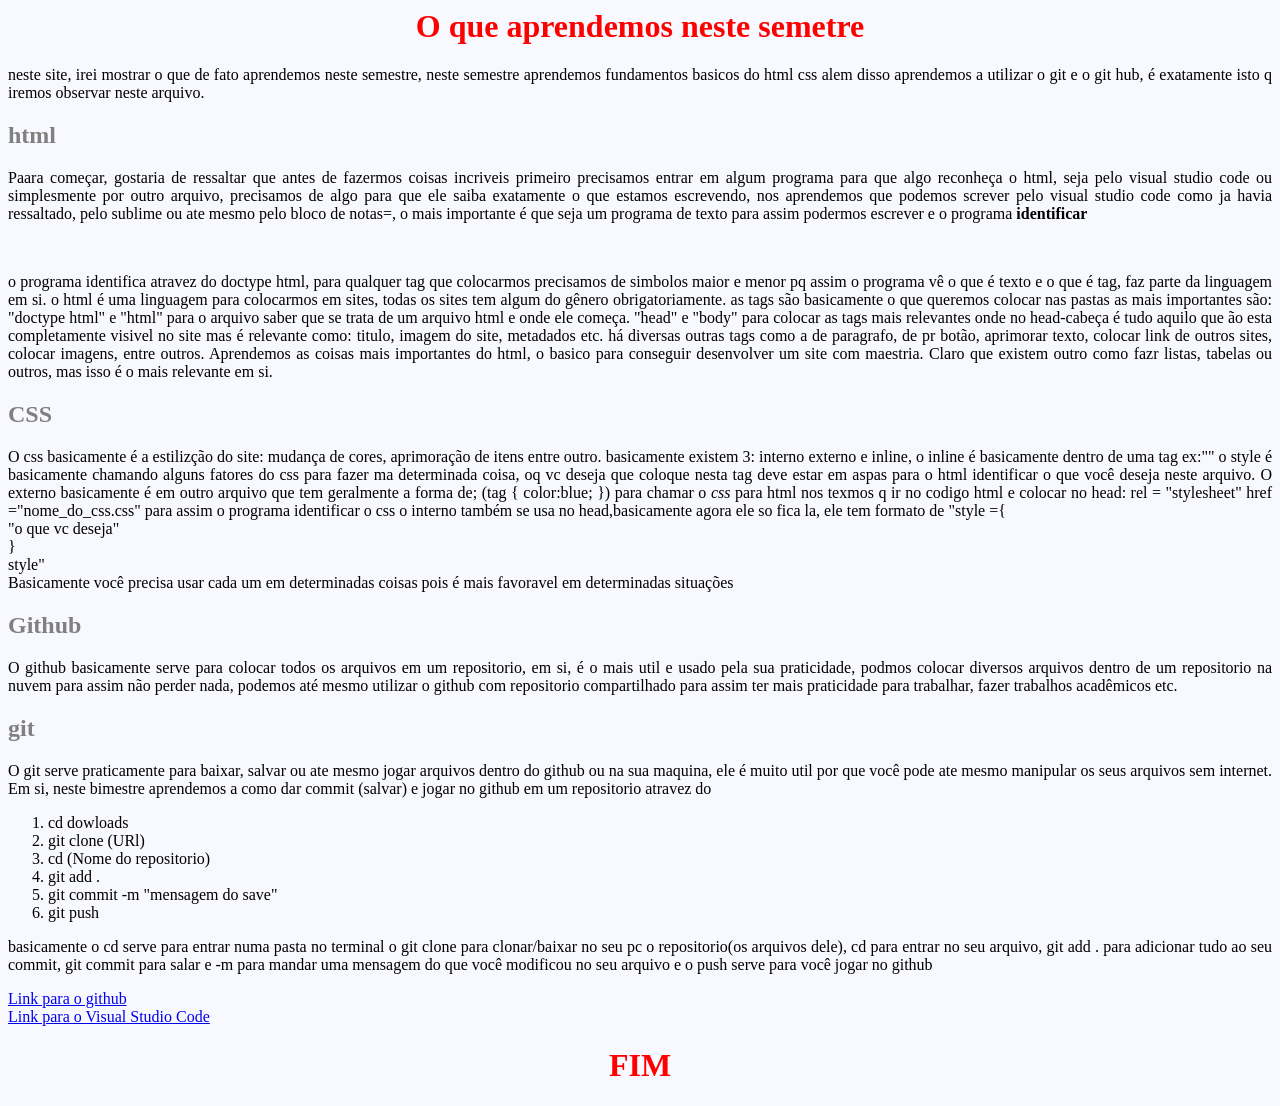
==== Atividade 1/index.html @ 00e535e5 "colocando atv1" ====
<doctype html>
<html lang = "pt-br">
<head>
	<meta charset = "UTF-8">
	<title> SEMESTRE </title>
</head>
<body style = "background-color: ghostwhite;">
	<header>
		<H1 style ="text-align: center; color:red;"> O que aprendemos neste semetre </H1>
		<p style="text-align: justify;"> neste site, irei mostrar o que de fato aprendemos neste semestre, neste semestre aprendemos fundamentos basicos do html css  alem disso aprendemos a utilizar o git e o git hub, é exatamente isto q iremos observar neste arquivo.</p>
	</header>
	<main>
		<section>
			<h2 style ="color: gray;">html</h2>  
			<p style="text-align: justify;"> Paara começar, gostaria de ressaltar que antes de fazermos coisas incriveis primeiro precisamos entrar em algum programa  para que algo reconheça o html, seja pelo visual studio code ou simplesmente por outro arquivo, precisamos de algo para que ele saiba exatamente o que estamos escrevendo, nos aprendemos que podemos screver pelo visual studio code como ja havia ressaltado, pelo sublime ou ate mesmo pelo bloco de notas=, o mais importante é que seja um programa de texto para assim podermos escrever e o programa <strong>identificar</strong></p><br>
			<p style="text-align: justify;">o programa identifica atravez do doctype html, para qualquer tag que colocarmos precisamos de simbolos maior e menor pq assim o programa vê o que é texto e o que é tag, faz parte da linguagem em si. o html é uma linguagem para colocarmos em sites, todas os sites tem algum do gênero obrigatoriamente. as tags são basicamente o que queremos colocar nas pastas as mais importantes são: "doctype html" e "html" para o arquivo saber que se trata de um arquivo html e onde ele começa. "head" e "body" para colocar as tags mais relevantes onde no head-cabeça é tudo aquilo que ão esta completamente visivel no site mas é relevante como: titulo, imagem do site, metadados etc. há diversas outras tags como a de paragrafo, de pr botão, aprimorar texto, colocar link de outros sites, colocar imagens, entre outros. Aprendemos as coisas mais importantes do html, o basico para conseguir desenvolver um site com maestria. Claro que existem outro como fazr listas, tabelas ou outros, mas isso é o mais relevante em si.</p>
			<h2 style ="color:gray;"> CSS</h2>
		</section>
		<article>	
			<p  style="text-align: justify;">O css basicamente é a estilizção do site: mudança de cores, aprimoração de itens entre outro. basicamente existem 3: interno externo e inline, o inline é basicamente dentro de uma tag ex:"<tag style:color blue;>" o style é basicamente chamando alguns fatores do css para fazer ma determinada coisa, oq vc deseja que coloque nesta tag deve estar em aspas para o html identificar o que você deseja neste arquivo. O externo basicamente é em outro arquivo que tem geralmente a forma de; (tag {
			color:blue;
			})
			para chamar o <i>css</i> para  html nos texmos q ir no codigo html e colocar no head: rel = "stylesheet" href ="nome_do_css.css" para assim o programa identificar o css
			o interno também se usa no head,basicamente agora ele so fica la, ele tem formato de "style ={<br>"o que vc deseja"<br>}<br>style"<br>
			Basicamente você precisa usar cada um em determinadas coisas pois é mais favoravel em determinadas situações</p>
			<h2 style = "color: gray;">Github</h2>
			<p style="text-align: justify;"> O github basicamente serve para colocar todos os arquivos em um repositorio, em si, é o mais util e usado pela sua praticidade, podmos colocar diversos arquivos dentro de um repositorio na nuvem para assim não perder nada, podemos até mesmo utilizar o github com repositorio compartilhado para assim ter mais praticidade para trabalhar, fazer trabalhos acadêmicos etc.</p>
			<h2 style ="color:gray"> git </h2>
			<p  style="text-align: justify;">O git serve praticamente para baixar, salvar ou ate mesmo jogar arquivos dentro do github ou na sua maquina, ele é muito util por que você pode ate mesmo manipular os seus arquivos sem internet. Em si, neste bimestre aprendemos a como dar commit (salvar) e jogar no github em um repositorio atravez do </p>
			<ol>
				<li>cd dowloads</li>
				<li>git clone (URl)</li>
				<li>cd (Nome do repositorio)</li>
				<li>git add .</li>
				<li>git commit -m "mensagem do save"</li>
				<li>git push</li>
			</ol>
		</article>
	</main>
	<footer>
		<aside>
			<p style="text-align: justify;">basicamente o cd serve para entrar numa pasta no terminal o git clone para clonar/baixar no seu pc o repositorio(os arquivos dele), cd para entrar no seu arquivo, git add . para adicionar tudo ao seu commit, git commit para salar e -m para mandar uma mensagem do que você modificou no seu arquivo e o push serve para você jogar no github</p>
		</aside>
		<nav>
			<a href="github.com">Link para o github</a><br>
			<a href="code.visualstudio.com">Link para o Visual Studio Code</a>
		</nav>
		<h1 style="text-align:center; color: red;"> FIM </h1>
	</footer>
</body>
</html>
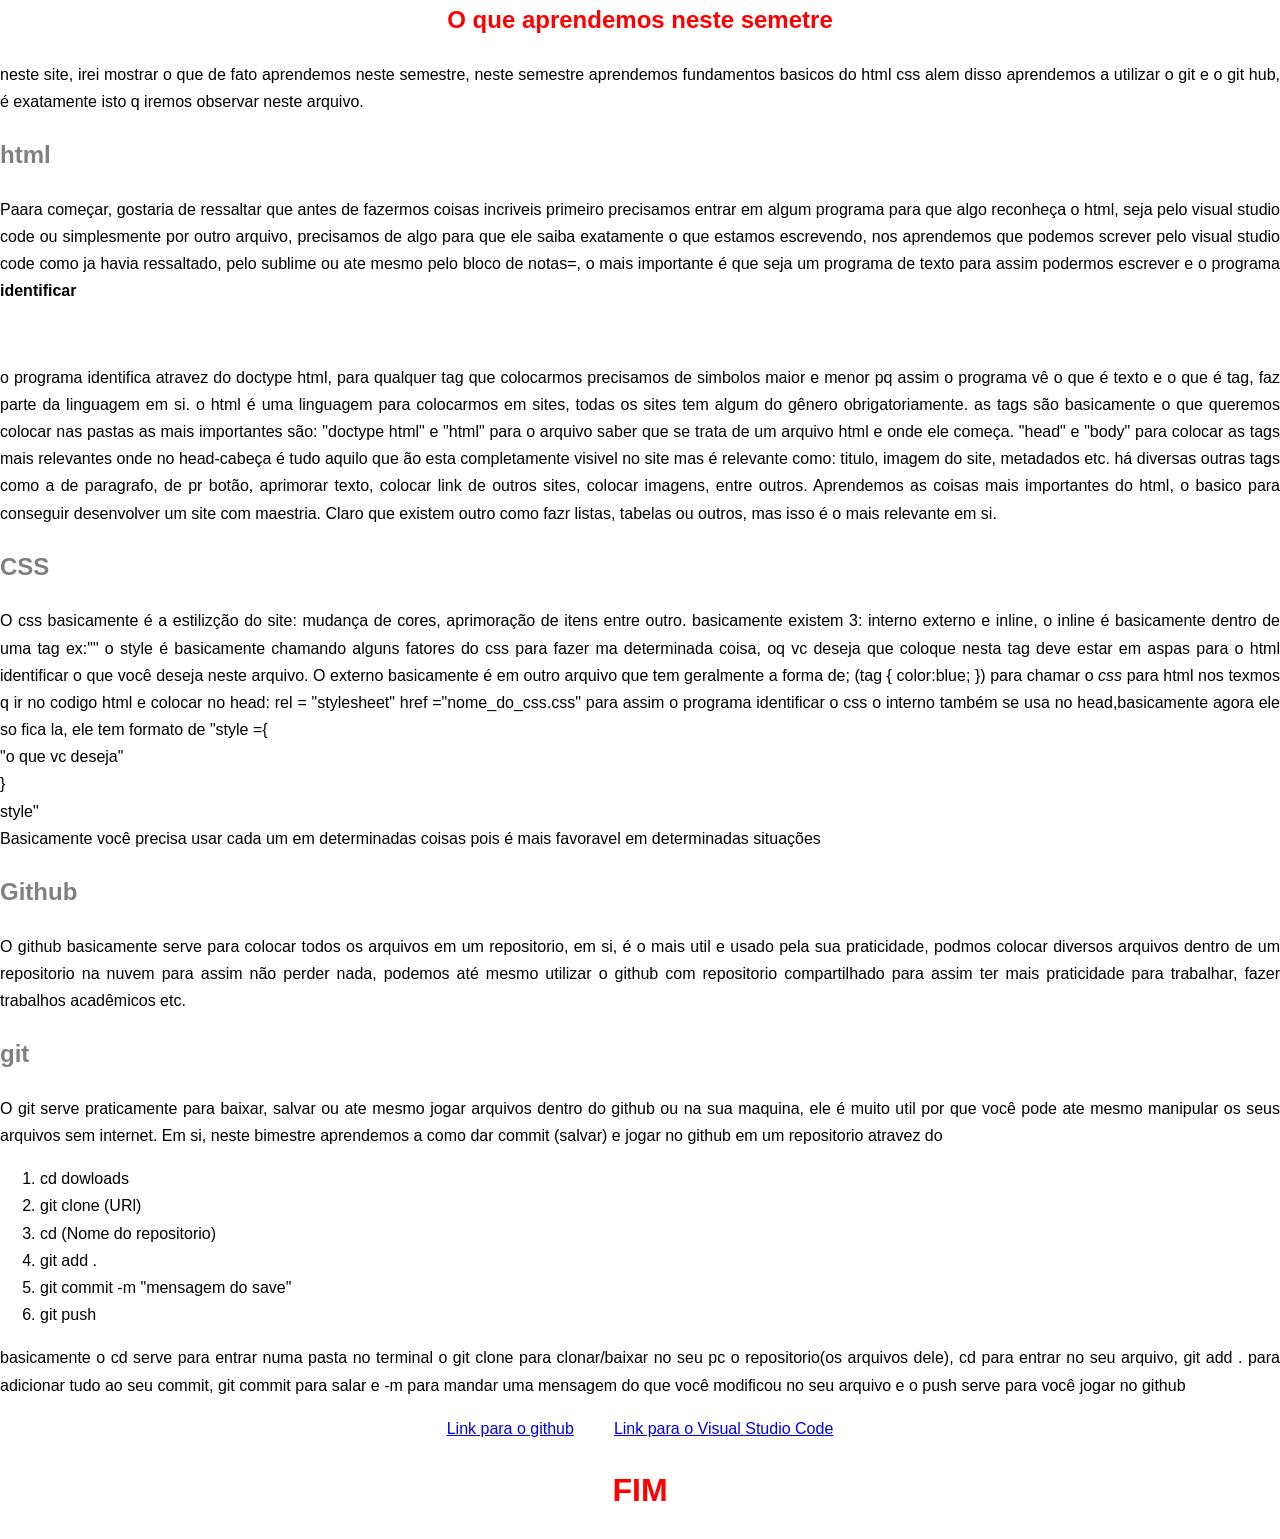
==== commit ab461cbd: "ATV2 (estilização)" ====
--- a/Atividade 1/index.html
+++ b/Atividade 1/index.html
@@ -2,31 +2,34 @@
 <html lang = "pt-br">
 <head>
 	<meta charset = "UTF-8">
+	<link rel="stylesheet" href="style.css">
 	<title> SEMESTRE </title>
 </head>
-<body style = "background-color: ghostwhite;">
+<body>
 	<header>
-		<H1 style ="text-align: center; color:red;"> O que aprendemos neste semetre </H1>
-		<p style="text-align: justify;"> neste site, irei mostrar o que de fato aprendemos neste semestre, neste semestre aprendemos fundamentos basicos do html css  alem disso aprendemos a utilizar o git e o git hub, é exatamente isto q iremos observar neste arquivo.</p>
-	</header>
+		<section>
+			<H1> O que aprendemos neste semetre </H1>
+			<p> neste site, irei mostrar o que de fato aprendemos neste semestre, neste semestre aprendemos fundamentos basicos do html css  alem disso aprendemos a utilizar o git e o git hub, é exatamente isto q iremos observar neste arquivo.</p>
+		</section>
+		</header>
 	<main>
 		<section>
-			<h2 style ="color: gray;">html</h2>  
-			<p style="text-align: justify;"> Paara começar, gostaria de ressaltar que antes de fazermos coisas incriveis primeiro precisamos entrar em algum programa  para que algo reconheça o html, seja pelo visual studio code ou simplesmente por outro arquivo, precisamos de algo para que ele saiba exatamente o que estamos escrevendo, nos aprendemos que podemos screver pelo visual studio code como ja havia ressaltado, pelo sublime ou ate mesmo pelo bloco de notas=, o mais importante é que seja um programa de texto para assim podermos escrever e o programa <strong>identificar</strong></p><br>
-			<p style="text-align: justify;">o programa identifica atravez do doctype html, para qualquer tag que colocarmos precisamos de simbolos maior e menor pq assim o programa vê o que é texto e o que é tag, faz parte da linguagem em si. o html é uma linguagem para colocarmos em sites, todas os sites tem algum do gênero obrigatoriamente. as tags são basicamente o que queremos colocar nas pastas as mais importantes são: "doctype html" e "html" para o arquivo saber que se trata de um arquivo html e onde ele começa. "head" e "body" para colocar as tags mais relevantes onde no head-cabeça é tudo aquilo que ão esta completamente visivel no site mas é relevante como: titulo, imagem do site, metadados etc. há diversas outras tags como a de paragrafo, de pr botão, aprimorar texto, colocar link de outros sites, colocar imagens, entre outros. Aprendemos as coisas mais importantes do html, o basico para conseguir desenvolver um site com maestria. Claro que existem outro como fazr listas, tabelas ou outros, mas isso é o mais relevante em si.</p>
-			<h2 style ="color:gray;"> CSS</h2>
+			<h2>html</h2>  
+			<p> Paara começar, gostaria de ressaltar que antes de fazermos coisas incriveis primeiro precisamos entrar em algum programa  para que algo reconheça o html, seja pelo visual studio code ou simplesmente por outro arquivo, precisamos de algo para que ele saiba exatamente o que estamos escrevendo, nos aprendemos que podemos screver pelo visual studio code como ja havia ressaltado, pelo sublime ou ate mesmo pelo bloco de notas=, o mais importante é que seja um programa de texto para assim podermos escrever e o programa <strong>identificar</strong></p><br>
+			<p>o programa identifica atravez do doctype html, para qualquer tag que colocarmos precisamos de simbolos maior e menor pq assim o programa vê o que é texto e o que é tag, faz parte da linguagem em si. o html é uma linguagem para colocarmos em sites, todas os sites tem algum do gênero obrigatoriamente. as tags são basicamente o que queremos colocar nas pastas as mais importantes são: "doctype html" e "html" para o arquivo saber que se trata de um arquivo html e onde ele começa. "head" e "body" para colocar as tags mais relevantes onde no head-cabeça é tudo aquilo que ão esta completamente visivel no site mas é relevante como: titulo, imagem do site, metadados etc. há diversas outras tags como a de paragrafo, de pr botão, aprimorar texto, colocar link de outros sites, colocar imagens, entre outros. Aprendemos as coisas mais importantes do html, o basico para conseguir desenvolver um site com maestria. Claro que existem outro como fazr listas, tabelas ou outros, mas isso é o mais relevante em si.</p>
 		</section>
-		<article>	
-			<p  style="text-align: justify;">O css basicamente é a estilizção do site: mudança de cores, aprimoração de itens entre outro. basicamente existem 3: interno externo e inline, o inline é basicamente dentro de uma tag ex:"<tag style:color blue;>" o style é basicamente chamando alguns fatores do css para fazer ma determinada coisa, oq vc deseja que coloque nesta tag deve estar em aspas para o html identificar o que você deseja neste arquivo. O externo basicamente é em outro arquivo que tem geralmente a forma de; (tag {
+		<section>
+			<h2> CSS</h2>	
+			<p>O css basicamente é a estilizção do site: mudança de cores, aprimoração de itens entre outro. basicamente existem 3: interno externo e inline, o inline é basicamente dentro de uma tag ex:"<tag style:color blue;>" o style é basicamente chamando alguns fatores do css para fazer ma determinada coisa, oq vc deseja que coloque nesta tag deve estar em aspas para o html identificar o que você deseja neste arquivo. O externo basicamente é em outro arquivo que tem geralmente a forma de; (tag {
 			color:blue;
 			})
 			para chamar o <i>css</i> para  html nos texmos q ir no codigo html e colocar no head: rel = "stylesheet" href ="nome_do_css.css" para assim o programa identificar o css
 			o interno também se usa no head,basicamente agora ele so fica la, ele tem formato de "style ={<br>"o que vc deseja"<br>}<br>style"<br>
 			Basicamente você precisa usar cada um em determinadas coisas pois é mais favoravel em determinadas situações</p>
-			<h2 style = "color: gray;">Github</h2>
-			<p style="text-align: justify;"> O github basicamente serve para colocar todos os arquivos em um repositorio, em si, é o mais util e usado pela sua praticidade, podmos colocar diversos arquivos dentro de um repositorio na nuvem para assim não perder nada, podemos até mesmo utilizar o github com repositorio compartilhado para assim ter mais praticidade para trabalhar, fazer trabalhos acadêmicos etc.</p>
-			<h2 style ="color:gray"> git </h2>
-			<p  style="text-align: justify;">O git serve praticamente para baixar, salvar ou ate mesmo jogar arquivos dentro do github ou na sua maquina, ele é muito util por que você pode ate mesmo manipular os seus arquivos sem internet. Em si, neste bimestre aprendemos a como dar commit (salvar) e jogar no github em um repositorio atravez do </p>
+			<h2>Github</h2>
+			<p> O github basicamente serve para colocar todos os arquivos em um repositorio, em si, é o mais util e usado pela sua praticidade, podmos colocar diversos arquivos dentro de um repositorio na nuvem para assim não perder nada, podemos até mesmo utilizar o github com repositorio compartilhado para assim ter mais praticidade para trabalhar, fazer trabalhos acadêmicos etc.</p>
+			<h2> git </h2>
+			<p>O git serve praticamente para baixar, salvar ou ate mesmo jogar arquivos dentro do github ou na sua maquina, ele é muito util por que você pode ate mesmo manipular os seus arquivos sem internet. Em si, neste bimestre aprendemos a como dar commit (salvar) e jogar no github em um repositorio atravez do </p>
 			<ol>
 				<li>cd dowloads</li>
 				<li>git clone (URl)</li>
@@ -35,17 +38,17 @@
 				<li>git commit -m "mensagem do save"</li>
 				<li>git push</li>
 			</ol>
-		</article>
+		</section>
 	</main>
 	<footer>
-		<aside>
-			<p style="text-align: justify;">basicamente o cd serve para entrar numa pasta no terminal o git clone para clonar/baixar no seu pc o repositorio(os arquivos dele), cd para entrar no seu arquivo, git add . para adicionar tudo ao seu commit, git commit para salar e -m para mandar uma mensagem do que você modificou no seu arquivo e o push serve para você jogar no github</p>
-		</aside>
+		<article>
+			<p>basicamente o cd serve para entrar numa pasta no terminal o git clone para clonar/baixar no seu pc o repositorio(os arquivos dele), cd para entrar no seu arquivo, git add . para adicionar tudo ao seu commit, git commit para salar e -m para mandar uma mensagem do que você modificou no seu arquivo e o push serve para você jogar no github</p>
+		</article>
 		<nav>
 			<a href="github.com">Link para o github</a><br>
 			<a href="code.visualstudio.com">Link para o Visual Studio Code</a>
 		</nav>
-		<h1 style="text-align:center; color: red;"> FIM </h1>
+		<h1> FIM </h1>
 	</footer>
 </body>
 </html>
--- a/Atividade 1/style.css
+++ b/Atividade 1/style.css
@@ -0,0 +1,28 @@
+body {
+    font-family: Arial, Helvetica, sans-serif;
+    margin: 0;
+    padding: 0;
+    text-align: justify;
+    line-height: 1.7;
+}
+header {
+    margin: 0;
+}
+header h1 {
+    color: red;
+    text-align: center;
+    text-decoration: None;
+}
+section h2 {
+    color: gray
+}
+footer h1 {
+    text-align:center;
+    color: red;
+}
+nav {
+    display: flex;
+    justify-content: center;
+    gap: 20px;
+    color: antiquewhite;
+}
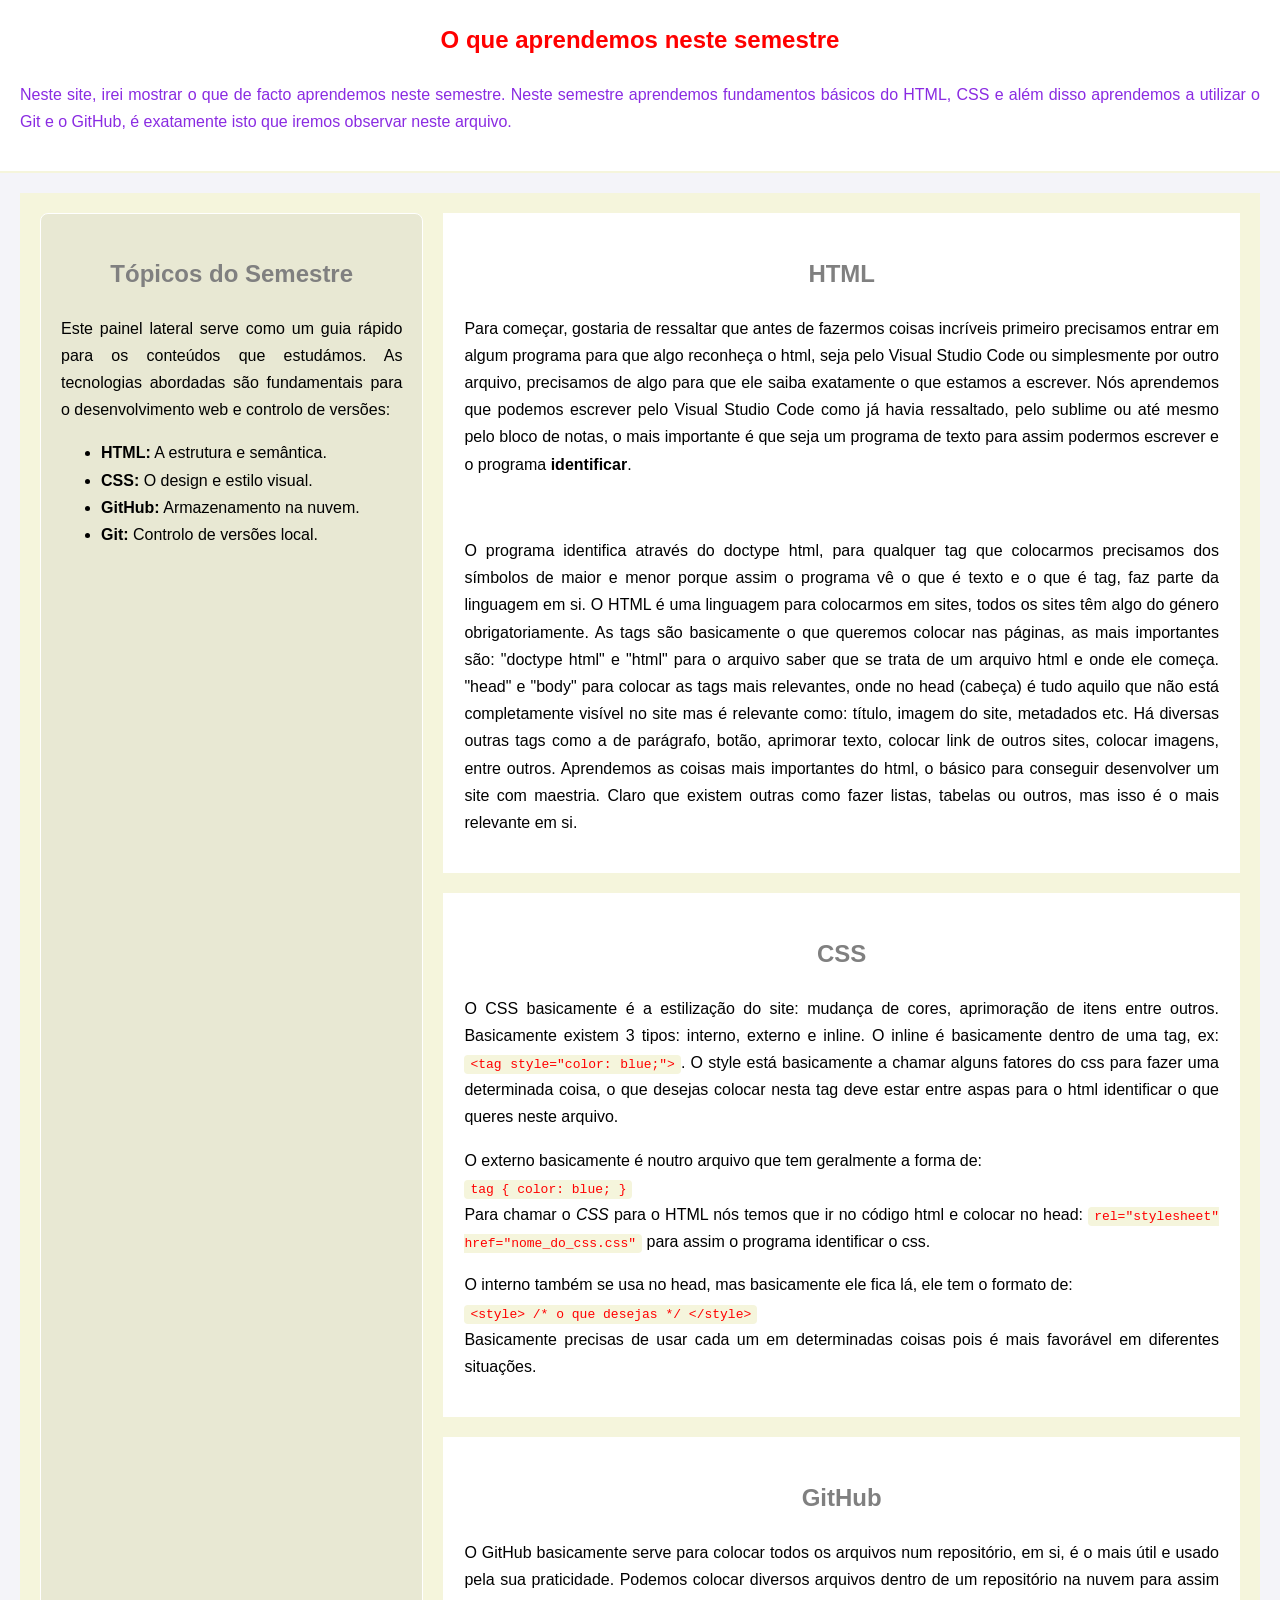
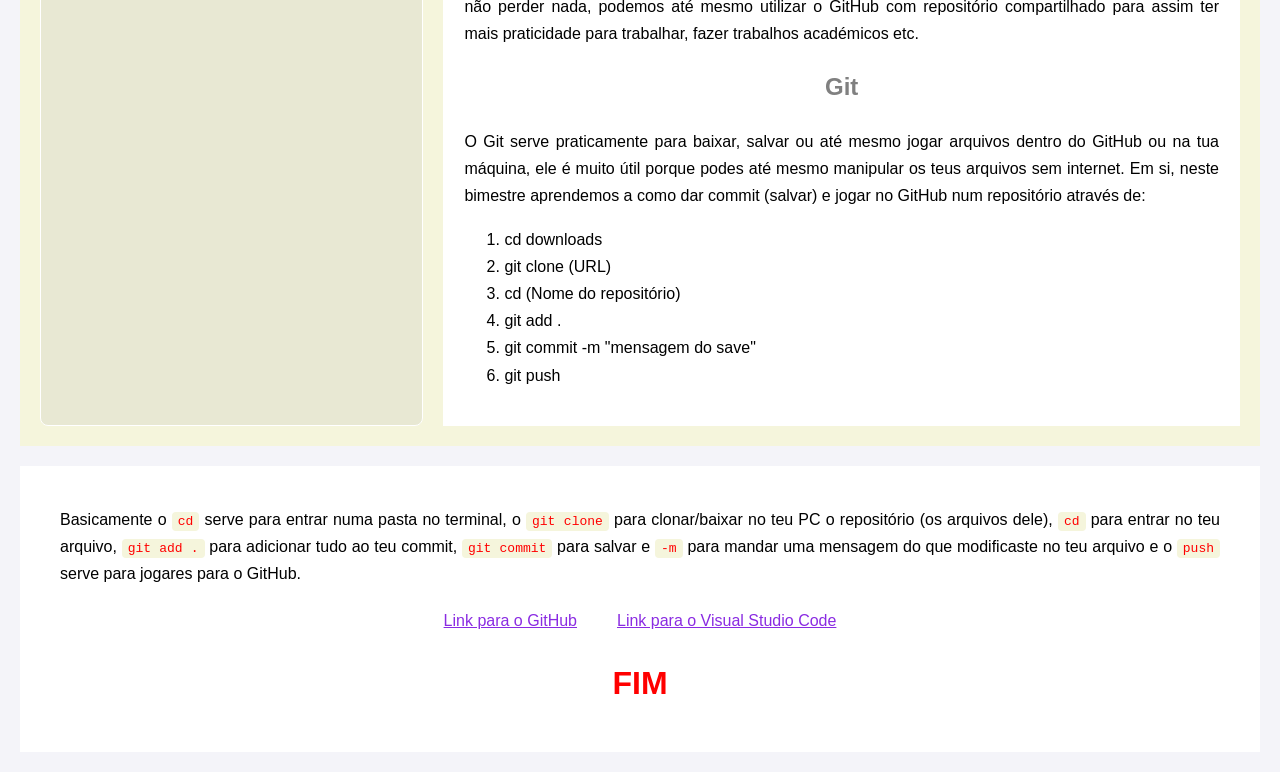
==== commit 44fde6ed: "ATV 3" ====
--- a/Atividade 1/index.html
+++ b/Atividade 1/index.html
@@ -1,54 +1,78 @@
-<doctype html>
-<html lang = "pt-br">
+<!DOCTYPE html>
+<html lang="pt-br">
 <head>
-	<meta charset = "UTF-8">
-	<link rel="stylesheet" href="style.css">
-	<title> SEMESTRE </title>
+    <meta charset="UTF-8">
+    <title>SEMESTRE</title>
+    <link rel="stylesheet" href="style.css">
 </head>
 <body>
-	<header>
-		<section>
-			<H1> O que aprendemos neste semetre </H1>
-			<p> neste site, irei mostrar o que de fato aprendemos neste semestre, neste semestre aprendemos fundamentos basicos do html css  alem disso aprendemos a utilizar o git e o git hub, é exatamente isto q iremos observar neste arquivo.</p>
-		</section>
-		</header>
-	<main>
-		<section>
-			<h2>html</h2>  
-			<p> Paara começar, gostaria de ressaltar que antes de fazermos coisas incriveis primeiro precisamos entrar em algum programa  para que algo reconheça o html, seja pelo visual studio code ou simplesmente por outro arquivo, precisamos de algo para que ele saiba exatamente o que estamos escrevendo, nos aprendemos que podemos screver pelo visual studio code como ja havia ressaltado, pelo sublime ou ate mesmo pelo bloco de notas=, o mais importante é que seja um programa de texto para assim podermos escrever e o programa <strong>identificar</strong></p><br>
-			<p>o programa identifica atravez do doctype html, para qualquer tag que colocarmos precisamos de simbolos maior e menor pq assim o programa vê o que é texto e o que é tag, faz parte da linguagem em si. o html é uma linguagem para colocarmos em sites, todas os sites tem algum do gênero obrigatoriamente. as tags são basicamente o que queremos colocar nas pastas as mais importantes são: "doctype html" e "html" para o arquivo saber que se trata de um arquivo html e onde ele começa. "head" e "body" para colocar as tags mais relevantes onde no head-cabeça é tudo aquilo que ão esta completamente visivel no site mas é relevante como: titulo, imagem do site, metadados etc. há diversas outras tags como a de paragrafo, de pr botão, aprimorar texto, colocar link de outros sites, colocar imagens, entre outros. Aprendemos as coisas mais importantes do html, o basico para conseguir desenvolver um site com maestria. Claro que existem outro como fazr listas, tabelas ou outros, mas isso é o mais relevante em si.</p>
-		</section>
-		<section>
-			<h2> CSS</h2>	
-			<p>O css basicamente é a estilizção do site: mudança de cores, aprimoração de itens entre outro. basicamente existem 3: interno externo e inline, o inline é basicamente dentro de uma tag ex:"<tag style:color blue;>" o style é basicamente chamando alguns fatores do css para fazer ma determinada coisa, oq vc deseja que coloque nesta tag deve estar em aspas para o html identificar o que você deseja neste arquivo. O externo basicamente é em outro arquivo que tem geralmente a forma de; (tag {
-			color:blue;
-			})
-			para chamar o <i>css</i> para  html nos texmos q ir no codigo html e colocar no head: rel = "stylesheet" href ="nome_do_css.css" para assim o programa identificar o css
-			o interno também se usa no head,basicamente agora ele so fica la, ele tem formato de "style ={<br>"o que vc deseja"<br>}<br>style"<br>
-			Basicamente você precisa usar cada um em determinadas coisas pois é mais favoravel em determinadas situações</p>
-			<h2>Github</h2>
-			<p> O github basicamente serve para colocar todos os arquivos em um repositorio, em si, é o mais util e usado pela sua praticidade, podmos colocar diversos arquivos dentro de um repositorio na nuvem para assim não perder nada, podemos até mesmo utilizar o github com repositorio compartilhado para assim ter mais praticidade para trabalhar, fazer trabalhos acadêmicos etc.</p>
-			<h2> git </h2>
-			<p>O git serve praticamente para baixar, salvar ou ate mesmo jogar arquivos dentro do github ou na sua maquina, ele é muito util por que você pode ate mesmo manipular os seus arquivos sem internet. Em si, neste bimestre aprendemos a como dar commit (salvar) e jogar no github em um repositorio atravez do </p>
-			<ol>
-				<li>cd dowloads</li>
-				<li>git clone (URl)</li>
-				<li>cd (Nome do repositorio)</li>
-				<li>git add .</li>
-				<li>git commit -m "mensagem do save"</li>
-				<li>git push</li>
-			</ol>
-		</section>
-	</main>
-	<footer>
-		<article>
-			<p>basicamente o cd serve para entrar numa pasta no terminal o git clone para clonar/baixar no seu pc o repositorio(os arquivos dele), cd para entrar no seu arquivo, git add . para adicionar tudo ao seu commit, git commit para salar e -m para mandar uma mensagem do que você modificou no seu arquivo e o push serve para você jogar no github</p>
-		</article>
-		<nav>
-			<a href="github.com">Link para o github</a><br>
-			<a href="code.visualstudio.com">Link para o Visual Studio Code</a>
-		</nav>
-		<h1> FIM </h1>
-	</footer>
+    <header>
+        <section>
+            <h1>O que aprendemos neste semestre</h1>
+            <p>Neste site, irei mostrar o que de facto aprendemos neste semestre. Neste semestre aprendemos fundamentos básicos do HTML, CSS e além disso aprendemos a utilizar o Git e o GitHub, é exatamente isto que iremos observar neste arquivo.</p>
+        </section>
+    </header>
+
+    <main>
+        
+        <aside>
+            <h2>Tópicos do Semestre</h2>
+            <p>Este painel lateral serve como um guia rápido para os conteúdos que estudámos. As tecnologias abordadas são fundamentais para o desenvolvimento web e controlo de versões:</p>
+            <ul>
+                <li><strong>HTML:</strong> A estrutura e semântica.</li>
+                <li><strong>CSS:</strong> O design e estilo visual.</li>
+                <li><strong>GitHub:</strong> Armazenamento na nuvem.</li>
+                <li><strong>Git:</strong> Controlo de versões local.</li>
+            </ul>
+        </aside>
+
+        <section>
+            
+            <div>
+                <h2>HTML</h2>  
+                <p>Para começar, gostaria de ressaltar que antes de fazermos coisas incríveis primeiro precisamos entrar em algum programa para que algo reconheça o html, seja pelo Visual Studio Code ou simplesmente por outro arquivo, precisamos de algo para que ele saiba exatamente o que estamos a escrever. Nós aprendemos que podemos escrever pelo Visual Studio Code como já havia ressaltado, pelo sublime ou até mesmo pelo bloco de notas, o mais importante é que seja um programa de texto para assim podermos escrever e o programa <strong>identificar</strong>.</p><br>
+                <p>O programa identifica através do doctype html, para qualquer tag que colocarmos precisamos dos símbolos de maior e menor porque assim o programa vê o que é texto e o que é tag, faz parte da linguagem em si. O HTML é uma linguagem para colocarmos em sites, todos os sites têm algo do género obrigatoriamente. As tags são basicamente o que queremos colocar nas páginas, as mais importantes são: "doctype html" e "html" para o arquivo saber que se trata de um arquivo html e onde ele começa. "head" e "body" para colocar as tags mais relevantes, onde no head (cabeça) é tudo aquilo que não está completamente visível no site mas é relevante como: título, imagem do site, metadados etc. Há diversas outras tags como a de parágrafo, botão, aprimorar texto, colocar link de outros sites, colocar imagens, entre outros. Aprendemos as coisas mais importantes do html, o básico para conseguir desenvolver um site com maestria. Claro que existem outras como fazer listas, tabelas ou outros, mas isso é o mais relevante em si.</p>
+            </div>
+
+            <div>
+                <h2>CSS</h2>   
+                <p>O CSS basicamente é a estilização do site: mudança de cores, aprimoração de itens entre outros. Basicamente existem 3 tipos: interno, externo e inline. O inline é basicamente dentro de uma tag, ex: <code>&lt;tag style="color: blue;"&gt;</code>. O style está basicamente a chamar alguns fatores do css para fazer uma determinada coisa, o que desejas colocar nesta tag deve estar entre aspas para o html identificar o que queres neste arquivo.</p>
+                <p>O externo basicamente é noutro arquivo que tem geralmente a forma de: <br>
+                <code>tag { color: blue; }</code> <br>
+                Para chamar o <i>CSS</i> para o HTML nós temos que ir no código html e colocar no head: <code>rel="stylesheet" href="nome_do_css.css"</code> para assim o programa identificar o css.</p>
+                <p>O interno também se usa no head, mas basicamente ele fica lá, ele tem o formato de:<br>
+                <code>&lt;style&gt; /* o que desejas */ &lt;/style&gt;</code><br>
+                Basicamente precisas de usar cada um em determinadas coisas pois é mais favorável em diferentes situações.</p>
+            </div>
+
+            <div>
+                <h2>GitHub</h2>
+                <p>O GitHub basicamente serve para colocar todos os arquivos num repositório, em si, é o mais útil e usado pela sua praticidade. Podemos colocar diversos arquivos dentro de um repositório na nuvem para assim não perder nada, podemos até mesmo utilizar o GitHub com repositório compartilhado para assim ter mais praticidade para trabalhar, fazer trabalhos académicos etc.</p>
+                
+                <h2>Git</h2>
+                <p>O Git serve praticamente para baixar, salvar ou até mesmo jogar arquivos dentro do GitHub ou na tua máquina, ele é muito útil porque podes até mesmo manipular os teus arquivos sem internet. Em si, neste bimestre aprendemos a como dar commit (salvar) e jogar no GitHub num repositório através de:</p>
+                <ol>
+                    <li>cd downloads</li>
+                    <li>git clone (URL)</li>
+                    <li>cd (Nome do repositório)</li>
+                    <li>git add .</li>
+                    <li>git commit -m "mensagem do save"</li>
+                    <li>git push</li>
+                </ol>
+            </div>
+
+        </section>
+    </main>
+
+    <footer>
+        <article>
+            <p>Basicamente o <code>cd</code> serve para entrar numa pasta no terminal, o <code>git clone</code> para clonar/baixar no teu PC o repositório (os arquivos dele), <code>cd</code> para entrar no teu arquivo, <code>git add .</code> para adicionar tudo ao teu commit, <code>git commit</code> para salvar e <code>-m</code> para mandar uma mensagem do que modificaste no teu arquivo e o <code>push</code> serve para jogares para o GitHub.</p>
+        </article>
+        <nav>
+            <a href="https://github.com" >Link para o GitHub</a><br>
+            <a href="https://code.visualstudio.com">Link para o Visual Studio Code</a>
+        </nav>
+        <h1>FIM</h1>
+    </footer>
 </body>
 </html>
--- a/Atividade 1/style.css
+++ b/Atividade 1/style.css
@@ -4,25 +4,93 @@
     padding: 0;
     text-align: justify;
     line-height: 1.7;
+    background-color: #f4f4f9;
 }
+
 header {
     margin: 0;
+    color: blueviolet;
+    padding: 20px;
+    background-color: #fff;
+    border-bottom: 2px solid beige;
 }
+
 header h1 {
     color: red;
     text-align: center;
-    text-decoration: None;
+    text-decoration: none;
+    margin-top: 0;
 }
+
+main {
+    display: flex;
+    gap: 20px;
+    margin: 20px;
+    background-color: beige;
+    padding: 20px;
+    border: 8px;
+}
+
+main aside {
+    width: 30%;
+    background-color: #e8e8d3;
+    padding: 20px;
+    border-radius: 8px;
+    border: 1px solid white;
+}
+
+main aside h2 {
+    color: gray;
+    text-align: center;
+}
+
+main section {
+    width: 70%;
+    display: flex;
+    flex-direction: column;
+    gap: 20px;
+}
+
+main section div {
+    background-color: white;
+    padding: 20px;
+    border: 8px;
+    border: 1px solid white;
+}
+
 section h2 {
-    color: gray
+    color: gray;
+    height: auto;
+    text-align: center;
 }
+
+footer {
+    background-color: white;
+    padding: 20px;
+    margin: 20px;
+}
+
+footer article {
+    margin: 20px;
+}
+
 footer h1 {
-    text-align:center;
+    text-align: center;
     color: red;
 }
+
 nav {
     display: flex;
     justify-content: center;
     gap: 20px;
-    color: antiquewhite;
 }
+
+nav a {
+    color: blueviolet;
+}
+code {
+    background-color: beige;
+    padding: 2px 6px;
+    border-radius: 4px;
+    color: red;
+}
